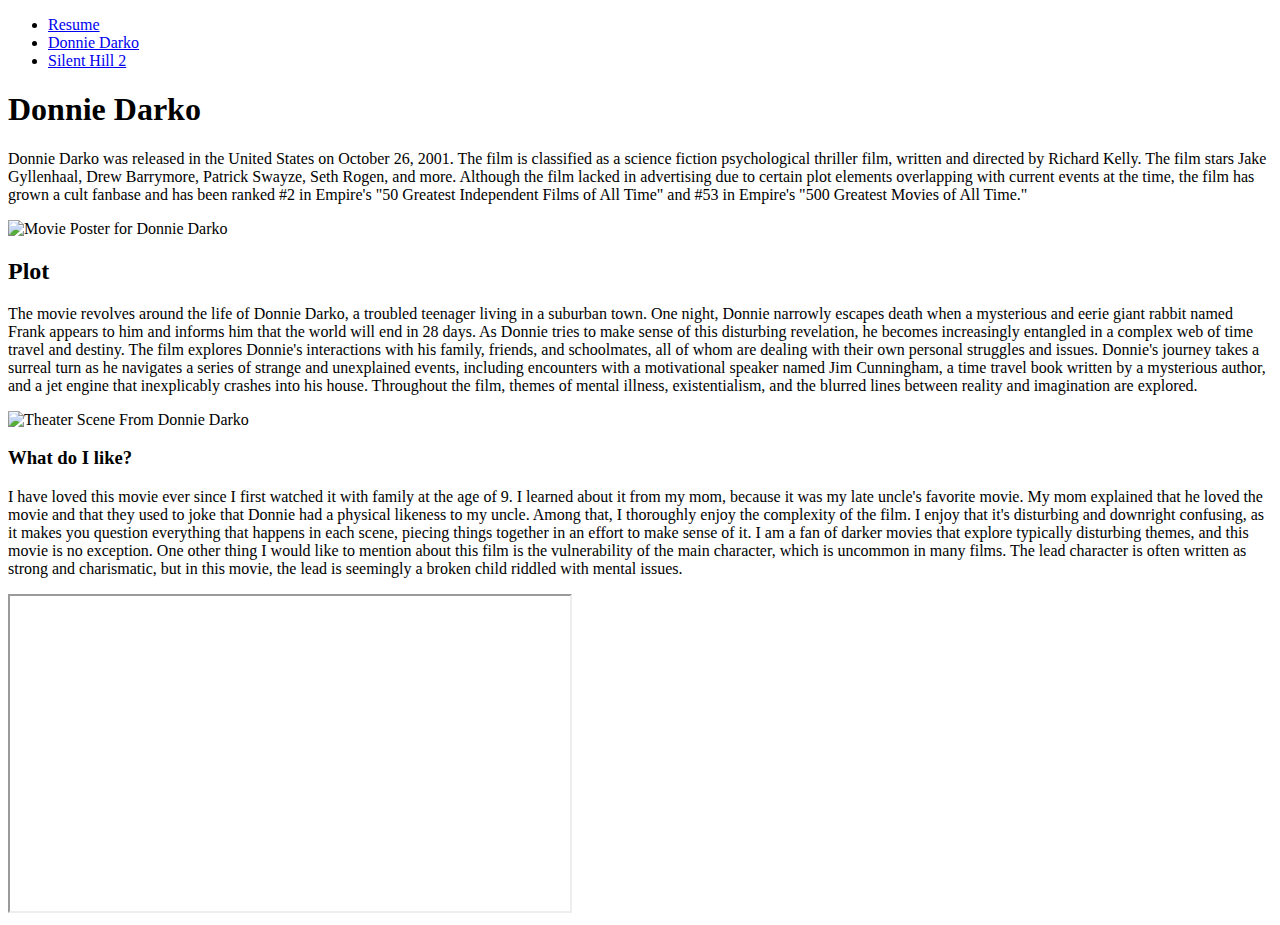
==== page2.html @ 8e3e665c "g" ====
<!DOCTYPE html>
<html lang="en">
  <head>
    <meta charset="utf-8">
    <title>Donnie Darko</title>
    <link rel="stylesheet" href="css/style.css">
  </head>
	
  <body>
    <header>
      <nav>
        <ul>
          <li><a href="index.html">Resume</a></li>
          <li><a href="page2.html">Donnie Darko</a></li>
          <li><a href="page3.html">Silent Hill 2</a></li>
        </ul>
      </nav>
    </header>

    <section class="image-wrap"> 
      <h1>Donnie Darko</h1>
        <p>Donnie Darko was released in the United States on October 26, 2001. The film is classified as a science fiction psychological thriller film, written and directed by Richard Kelly. The film stars Jake Gyllenhaal, Drew Barrymore, Patrick Swayze, Seth Rogen, and more. Although the film lacked in advertising due to certain plot elements overlapping with current events at the time, the film has grown a cult fanbase and has been ranked #2 in Empire's "50 Greatest Independent Films of All Time" and #53 in Empire's "500 Greatest Movies of All Time."
	<div class="center-image">	
        <img src="media/donniecover.jpg" alt="Movie Poster for Donnie Darko">
	</div>
    </section>
	  
    <section>
      <h2>Plot</h2>
        <p>The movie revolves around the life of Donnie Darko, a troubled teenager living in a suburban town. One night, Donnie narrowly escapes death when a mysterious and eerie giant rabbit named Frank appears to him and informs him that the world will end in 28 days. As Donnie tries to make sense of this disturbing revelation, he becomes increasingly entangled in a complex web of time travel and destiny. The film explores Donnie's interactions with his family, friends, and schoolmates, all of whom are dealing with their own personal struggles and issues. Donnie's journey takes a surreal turn as he navigates a series of strange and unexplained events, including encounters with a motivational speaker named Jim Cunningham, a time travel book written by a mysterious author, and a jet engine that inexplicably crashes into his house. Throughout the film, themes of mental illness, existentialism, and the blurred lines between reality and imagination are explored. </p>
	<div class="center-image">    
        <img src="media/donnietheater.jpg" alt="Theater Scene From Donnie Darko">
	</div>
      <h3>What do I like?</h3>
        <p>I have loved this movie ever since I first watched it with family at the age of 9. I learned about it from my mom, because it was my late uncle's favorite movie. My mom explained that he loved the movie and that they used to joke that Donnie had a physical likeness to my uncle. Among that, I thoroughly enjoy the complexity of the film. I enjoy that it's disturbing and downright confusing, as it makes you question everything that happens in each scene, piecing things together in an effort to make sense of it. I am a fan of darker movies that explore typically disturbing themes, and this movie is no exception. One other thing I would like to mention about this film is the vulnerability of the main character, which is uncommon in many films. The lead character is often written as strong and charismatic, but in this movie, the lead is seemingly a broken child riddled with mental issues.</p>
        <iframe width="560" height="315" src="https://www.youtube.com/embed/bzLn8sYeM9o?si=BN1foXXi7hzY4nqZ"></iframe>
    </section>  
  </body>
</html>
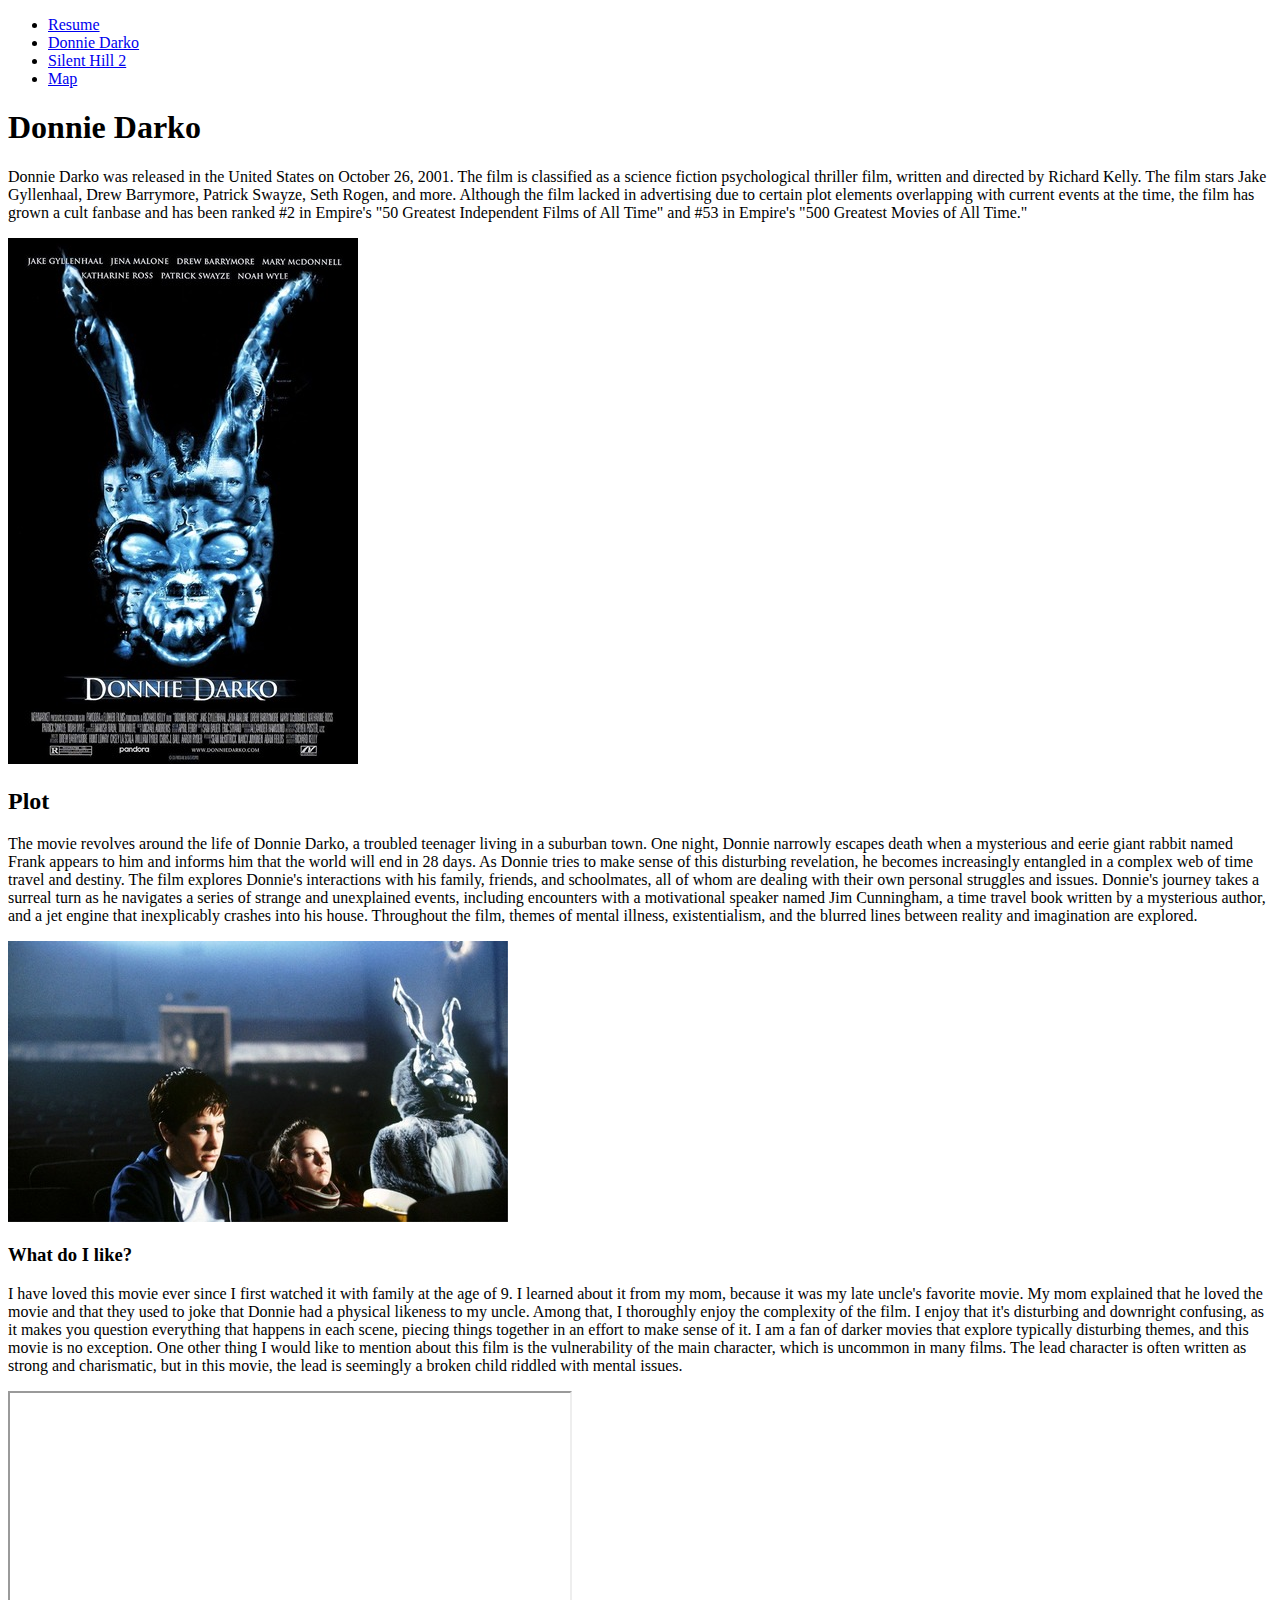
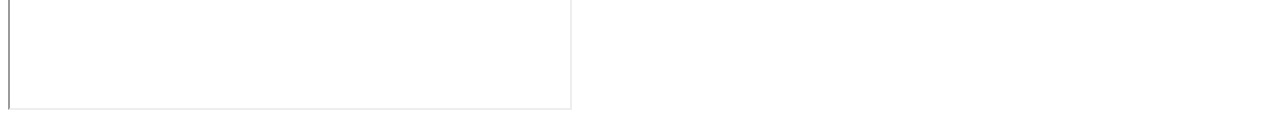
==== commit 4a73ba22: "Update page2.html" ====
--- a/page2.html
+++ b/page2.html
@@ -13,6 +13,7 @@
           <li><a href="index.html">Resume</a></li>
           <li><a href="page2.html">Donnie Darko</a></li>
           <li><a href="page3.html">Silent Hill 2</a></li>
+	  <li><a href="page4.html">Map</a></li>
         </ul>
       </nav>
     </header>
@@ -36,4 +37,4 @@
         <iframe width="560" height="315" src="https://www.youtube.com/embed/bzLn8sYeM9o?si=BN1foXXi7hzY4nqZ"></iframe>
     </section>  
   </body>
-</html>+</html>
--- a/css/style.css
+++ b/css/style.css
@@ -0,0 +1 @@
+
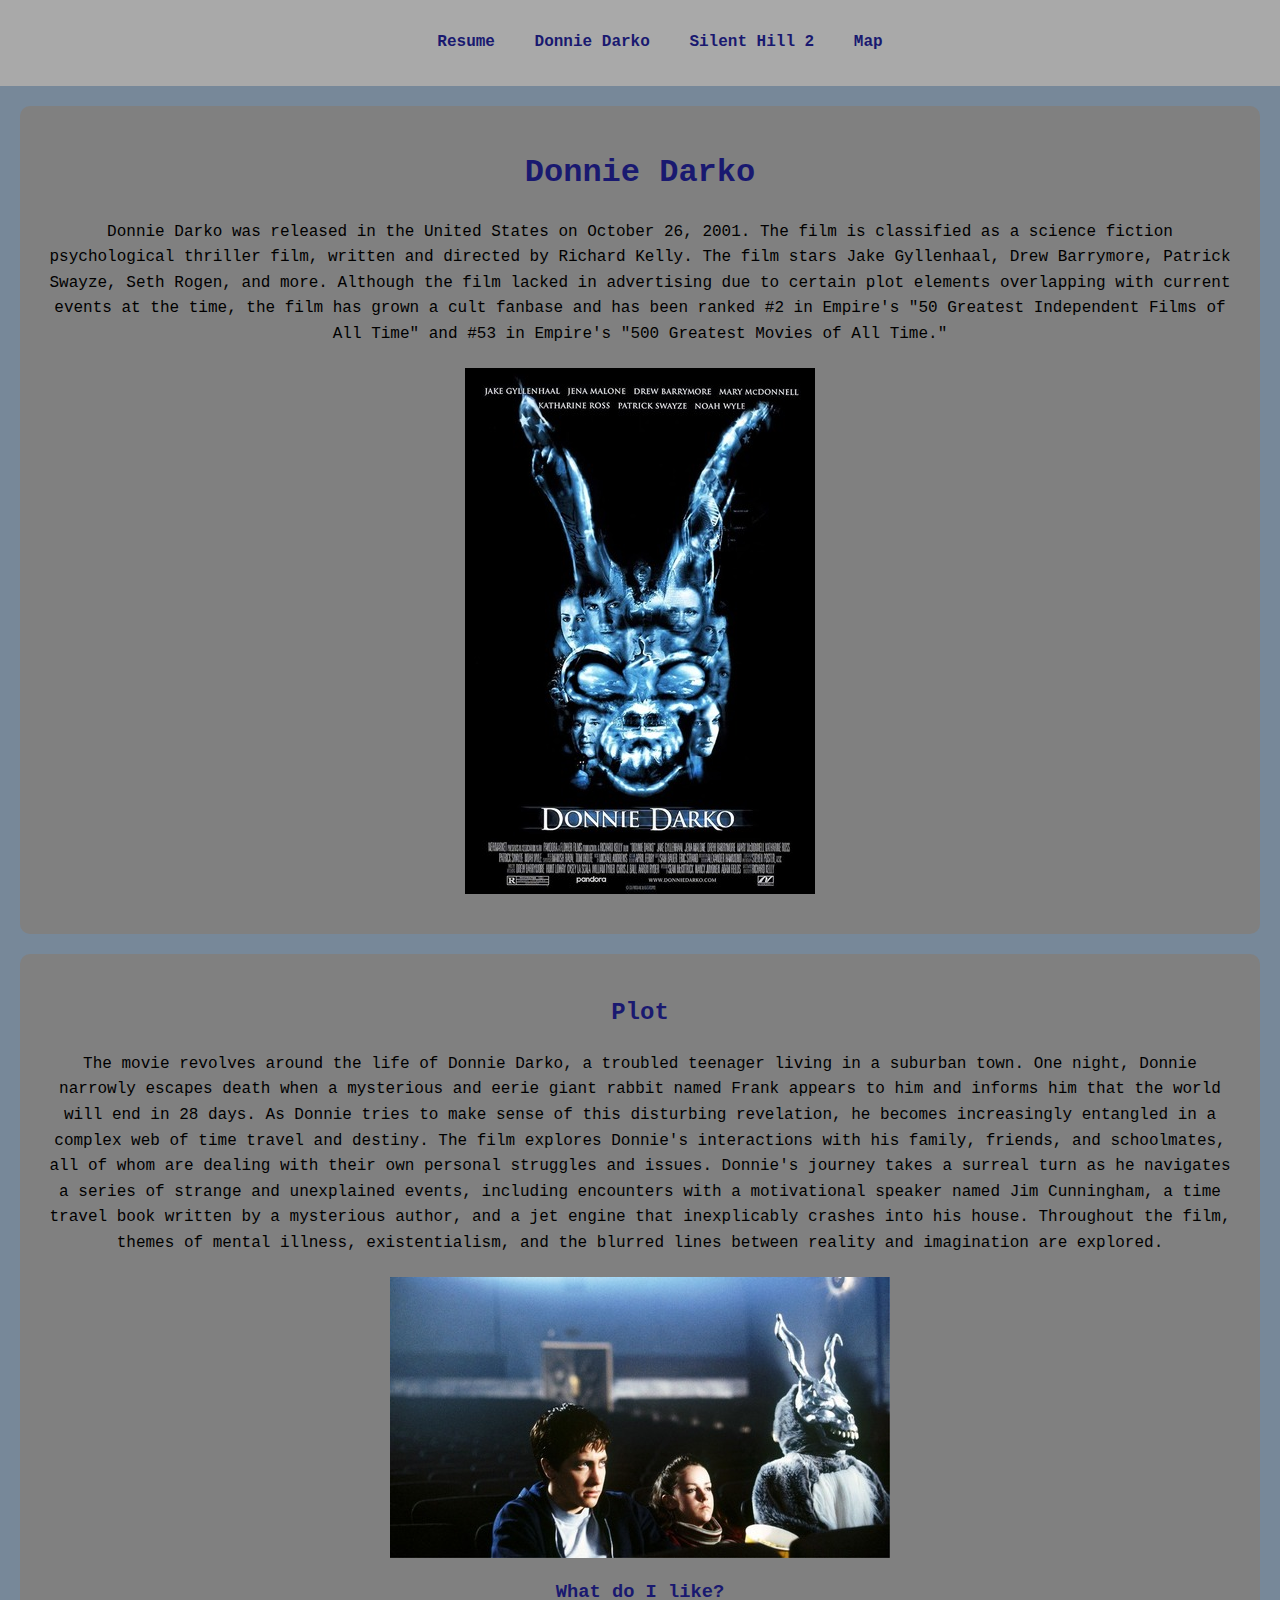
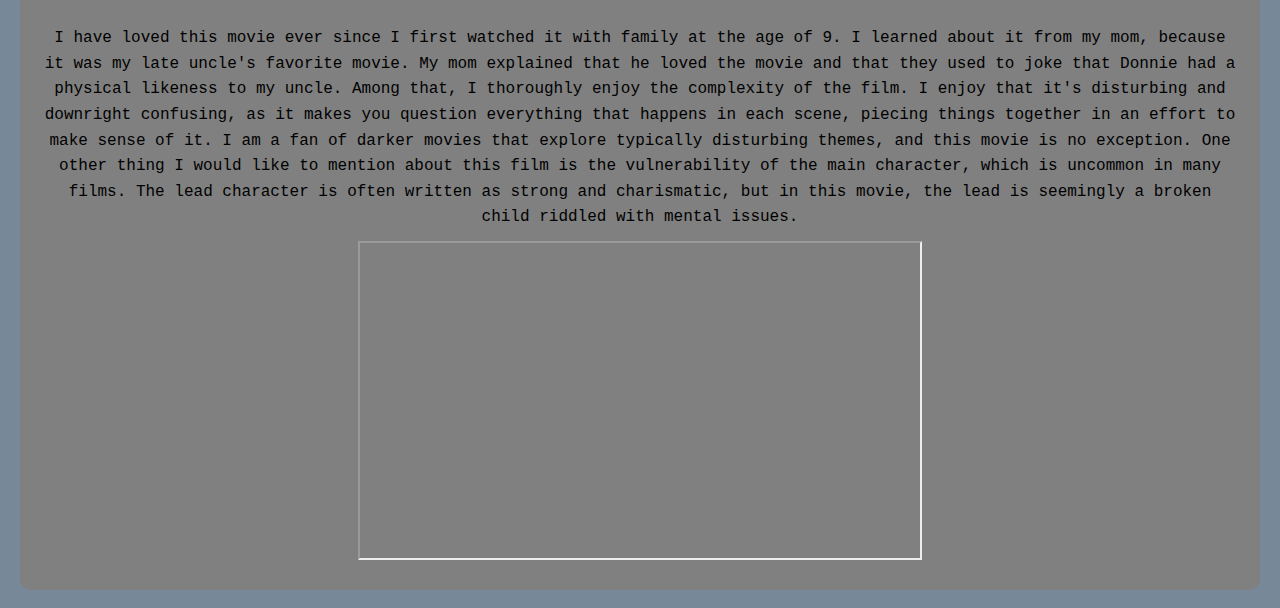
==== commit 41329e46: "Update page2.html" ====
--- a/page2.html
+++ b/page2.html
@@ -3,6 +3,7 @@
   <head>
     <meta charset="utf-8">
     <title>Donnie Darko</title>
+    <link rel="stylesheet" href="css/normalize.css">
     <link rel="stylesheet" href="css/style.css">
   </head>
 	
--- a/css/style.css
+++ b/css/style.css
@@ -1 +1,75 @@
+ul,
+ol {
+  list-style: none;
+}
 
+body {
+  font-family: 'Monaco', Monospace;
+  background-color: #778899;
+  color: #000000;
+  line-height: 1.6;
+  margin: 0;
+}
+
+header {
+  background-color: #A9A9A9;
+  color: #191970;
+  text-align: center;
+  padding: 20px;
+}
+
+nav ul {
+  text-align: center;
+  margin-top: 10px;
+}
+
+nav li {
+  display: inline-block;
+  margin: 0 15px;
+}
+
+nav a {
+  text-decoration: none;
+  color: #191970;
+  font-weight: bold;
+  font-size: 16px; 
+}
+
+section {
+  background-color: #808080;
+  padding: 20px;
+  border-radius: 10px;
+  margin: 20px;
+  text-align: center; 
+}
+
+h1, h2, h3, h4 {
+  color: #191970;
+}
+
+ul {
+  margin-bottom: 10px;
+}
+
+li {
+  margin-bottom: 5px;
+}
+
+p {
+  margin-bottom: 10px;
+}
+
+img {
+  display: block;
+  margin: 20px auto; 
+}
+
+#map{
+ width: 80%;
+ height: 500px;
+ margin: 20px;
+ margin-top: 200px;
+ max-width: 100%;
+ margin-left: auto;
+ margin-right: auto;
+}
